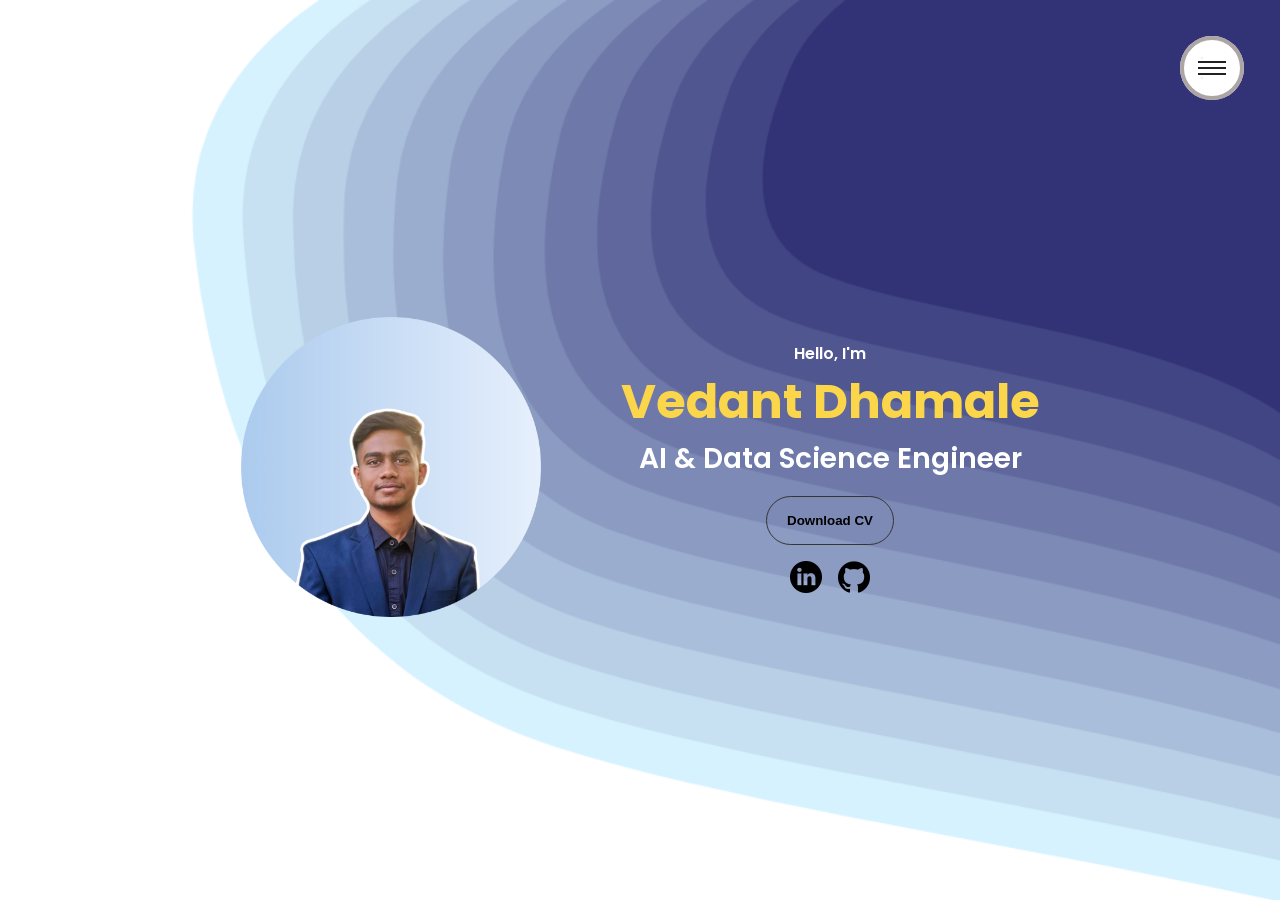
==== index.html @ cd1056b0 "Initial commit after clearing Git history" ====
<!DOCTYPE html>
<html lang="en" class="no-js">

<head>
	<meta charset="UTF-8" />
	<meta name="viewport" content="width=device-width, initial-scale=1">
	<link href="https://fonts.googleapis.com/css?family=Source+Sans+Pro:200,400|Arapey" rel="stylesheet">
	<link rel="stylesheet" type="text/css" href="css/demo.css" />
	<title>My Portfolio</title>
	<link rel="stylesheet" href="./css/style2.css" />
	<link rel="stylesheet" href="./css/mediaqueries.css" />
	<script>document.documentElement.className = 'js';</script>
	<style>
		.background {
			width: 100%;
			height: 100vh;
			background-image: url('./assets/bg-image.png');
			background-size: cover;
			background-repeat: no-repeat;
			background-position: center center;
		}
	</style>
</head>

<body class="demo-3">

	<div class="background">

		<main class="main main--demo-3">

			<div class="content content--demo-3">
				<div class="hamburger hamburger--demo-3 js-hover">
					<div class="hamburger__line hamburger__line--01">
						<div class="hamburger__line-in hamburger__line-in--01"></div>
					</div>
					<div class="hamburger__line hamburger__line--02">
						<div class="hamburger__line-in hamburger__line-in--02"></div>
					</div>
					<div class="hamburger__line hamburger__line--03">
						<div class="hamburger__line-in hamburger__line-in--03"></div>
					</div>
					<div class="hamburger__line hamburger__line--cross01">
						<div class="hamburger__line-in hamburger__line-in--cross01"></div>
					</div>
					<div class="hamburger__line hamburger__line--cross02">
						<div class="hamburger__line-in hamburger__line-in--cross02"></div>
					</div>
				</div>
				<br><br>
				<br>
				<!-- <br> -->

				<section id="profile">
					<div class="section__pic-container">
						<img src="./Photo.png" alt="Vedant Dhamale profile picture" />
					</div>
					<div class="section__text">
						<p class="section__text__p1">Hello, I'm</p>
						<h1 class="title">Vedant Dhamale</h1>
						<p class="section__text__p2">AI & Data Science Engineer</p>
						<div class="btn-container">
							<button class="btn btn-color-2" onclick="window.open('./assets/Vedant_Dhamale.pdf')">
								Download CV
							</button>

						</div>
						<div id="socials-container">
							<img src="./assets/linkedin.png" alt="My LinkedIn profile" class="icon"
								onclick="location.href='https://linkedin.com/'" />
							<img src="./assets/github.png" alt="My Github profile" class="icon"
								onclick="location.href='https://github.com/'" />
						</div>
					</div>
				</section>


				<!-- Menu icon list -->
				<div class="global-menu">
					<div class="global-menu__wrap">
						<a class="global-menu__item global-menu__item--demo-3" href="./index.html">Home</a>
						<a class="global-menu__item global-menu__item--demo-3" href="about.html">About</a>
						<a class="global-menu__item global-menu__item--demo-3" href="#">Experience</a>
						<a class="global-menu__item global-menu__item--demo-3" href="#">Projects</a>
					</div>
				</div>
				<svg class="shape-overlays" viewBox="0 0 100 100" preserveAspectRatio="none">
					<path class="shape-overlays__path"></path>
					<path class="shape-overlays__path"></path>
					<path class="shape-overlays__path"></path>
				</svg>

			</div>

		</main>
		<script src="js/demo.js"></script>
		<script src="js/easings.js"></script>
		<script src="js/demo3.js"></script>
		<script src="./js/script2.js"></script>
	</div>
</body>

</html>
---- css/demo.css ----
*,
*::after,
*::before {
	box-sizing: border-box;
}

/* html {
	background: #d9d9d9;
} */

body {
	font-family: 'Source Sans Pro', Avenir, 'Helvetica Neue', Helvetica, Arial, sans-serif;
	min-height: 100vh;
	color: #57585c;
	color: var(--color-text);	
	background-color: #fff;
	background-color: var(--color-bg);
	-webkit-font-smoothing: antialiased;
	-moz-osx-font-smoothing: grayscale;
}

 .demo-3 {
	--color-text: #fbd54a;
	/* --color-bg: #333; */
	--color-link: #4d4f5f;
	--color-link-hover: #bfb5b5;
	--color-info: #fff;
	/* --color-main-bg: #24262d; */
	--path-fill-1: #000000;
	--path-fill-2: #1d1d1f;
	--path-fill-3: #fbd54a;
	--color-title: #fff;
	--font-family-title: 'Arapey', serif;
	--font-size-title: 5vmax;
	--font-weight-title: 400;
	--color-menu: #000000;
	--color-menu-hover: #fff;
	--font-family-menu: 'Arapey', serif;
	--font-size-menu: 4vmax;
	--font-weight-menu: 400;
	--button-bg: #fff;
	--button-circle: #ada4a4;
	--button-line: #222;
} 

/* Fade effect
.js body {
	opacity: 0;
	transition: opacity 0.3s;		
}

.js body.render {
	opacity: 1;
} */

/* a {
	text-decoration: none;
	color: #5d93d8;
	color: var(--color-link);
	outline: none;
}

a:hover,
a:focus {
	color: #423c2b;
	color: var(--color-link-hover);
	outline: none;
} */

/* .hidden {
	position: absolute;
	overflow: hidden;
	width: 0;
	height: 0;
	pointer-events: none;
} */

/* Icons */
.icon {
	display:block;
	width: 2em;
	height: 2em;
	/* width: 50%;
	height: 100%; */
	/* margin: 0 auto; */
	/* fill: currentColor; */
}

.icon--keyboard {
	display: none;
}

main {
	position: relative;
	width: 100%;
	min-height: 100vh;
	background-color: var(--color-main-bg);
}
/* 
.content {
	position: relative;
	display: flex;
	justify-content: center;
	align-items: center;
	min-height: 100vh;
	margin: 0 auto;
	pointer-events: none;
} */

.content--fixed {
	position: fixed;
	top: 0;
	left: 0;
	display: grid;
	align-content: space-between;
	width: 100%;
	max-width: none;
	min-height: 0;
	height: 100vh;
	padding: 1.5em;
	grid-template-columns: 50% 50%;
	grid-template-rows: auto auto 4em;
	grid-template-areas: 'header ...'
	'... ...'
	'github demos';
}

.content--fixed a {
	pointer-events: auto;
}

/* Header */
.codrops-header {
	position: relative;
	z-index: 100;
	display: flex;
	flex-direction: row;
	align-items: flex-start;
	align-items: center;
	align-self: start;
	grid-area: header;
	justify-self: start;
}

.codrops-header__title {
	font-size: 1em;
	font-weight: bold;
	margin: 0;
	padding: 0.75em 0;
}

.info {
	margin: 0 0 0 1.25em;
	font-style: italic;
	color: var(--color-info);
	font-weight: bold;
}

.github {
	display: block;
	align-self: end;
	grid-area: github;
	justify-self: start;
	margin: 0.5em;
}

.demos {
	position: relative;
	display: block;
	align-self: end;
	text-align: center;
	grid-area: demos;
	margin-bottom: 0.5em;
}

.demo {
	margin: 0 0.15em;
}

.demo:hover,
.demo:focus {
	opacity: 0.5;
}

.demo span {
	white-space: nowrap;
	text-transform: lowercase;
	pointer-events: none;
}

.demo span::before {
	content: '#';
}
/* 
a.demo--current {
	pointer-events: none;
} */

/* Top Navigation Style */
.codrops-links {
	position: relative;
	display: flex;
	justify-content: center;
	margin: 0 1em 0 0;
	text-align: center;
	white-space: nowrap;
}

.codrops-icon {
	display: inline-block;
	margin: 0.15em;
	padding: 0.25em;
}

.demo-title {
	color: var(--color-title);
	font-family: var(--font-family-title);
	font-size: var(--font-size-title);
	font-weight: var(--font-weight-title);
}

.global-menu {
	width: 100vw;
	height: 90vh;
	display: flex;
	justify-content: center;
	align-items: center;
	position: fixed;
	top: 0;
	left: 0;
	pointer-events: none;
	z-index: 100;
}

.demo-5 .global-menu {
	text-align: center;
}

.global-menu__item {
	color: var(--color-menu);
	font-family: var(--font-family-menu);
	font-size: var(--font-size-menu);
	font-weight: var(--font-weight-menu);
	opacity: 0;
	transform: translateY(-100%);
	pointer-events: none;
	display: block;
	margin: 0.25em 0;
	transition: transform 0.3s, opacity 0.3s;
	transition-timing-function: ease-in;
}

.global-menu__item--demo-2:nth-child(odd) {
	transform: translateY(-100%) rotate(10deg);
}

.global-menu__item--demo-2:nth-child(even) {
	transform: translateY(-100%) rotate(-10deg);
}

.global-menu__item--demo-3 {
	transition: transform 0.1s, opacity 0.1s;
	transform: translateY(100%);
	transition-timing-function: ease-out;
}

.global-menu__item--demo-4,
.global-menu__item--demo-5 {
	transition: transform 0.1s, opacity 0.1s;
	transition-timing-function: ease-out;
}

.global-menu__item--demo-4 {
	transform: translateX(40%);
}

.global-menu__item--demo-5:nth-child(odd) {
	transform: translateX(100%) rotate(10deg) scale(0.5);
}

.global-menu__item--demo-5:nth-child(even) {
	transform: translateX(100%) rotate(-10deg) scale(0.5);
}

.global-menu__item--demo-6 {
	transform: translateY(100%);
}

.global-menu__item:hover {
	color: var(--color-menu-hover);
}

.global-menu__item.is-opened {
	opacity: 1;
	transform: translateY(0) rotate(0);
	pointer-events: auto;
	transition-timing-function: ease;
}

.global-menu__item--demo-4.is-opened,
.global-menu__item--demo-5.is-opened {
	transform: translateX(0) rotate(0);
}

.global-menu__item--demo-4.is-opened {
	transition-timing-function: cubic-bezier(0.230, 1.000, 0.355, 1.400);
}

.global-menu__item:nth-of-type(1) {
	transition-delay: 0s;
}

.global-menu__item.is-opened:nth-of-type(1) {
	transition-delay: 0.85s;
}

.global-menu__item:nth-of-type(2) {
	transition-delay: 0.05s;
}

.global-menu__item.is-opened:nth-of-type(2) {
	transition-delay: 0.8s;
}

.global-menu__item:nth-of-type(3) {
	transition-delay: 0.1s;
}

.global-menu__item.is-opened:nth-of-type(3) {
	transition-delay: 0.75s;
}

.global-menu__item:nth-of-type(4) {
	transition-delay: 0.15s;
}

.global-menu__item.is-opened:nth-of-type(4) {
	transition-delay: 0.7s;
}

/* demo 2 */
.global-menu__item--demo-2:nth-of-type(1) {
	transition-delay: 0s;
}

.global-menu__item--demo-2.is-opened:nth-of-type(1) {
	transition-delay: 0.85s;
}

.global-menu__item--demo-2:nth-of-type(2) {
	transition-delay: 0.05s;
}

.global-menu__item--demo-2.is-opened:nth-of-type(2) {
	transition-delay: 0.8s;
}

.global-menu__item--demo-2:nth-of-type(3) {
	transition-delay: 0.1s;
}

.global-menu__item--demo-2.is-opened:nth-of-type(3) {
	transition-delay: 0.75s;
}

.global-menu__item--demo-2:nth-of-type(4) {
	transition-delay: 0.15s;
}

.global-menu__item--demo-2.is-opened:nth-of-type(4) {
	transition-delay: 0.7s;
}

/* demo 3 */
.global-menu__item--demo-3.is-opened {
	transition-duration: 0.3s;
}

.global-menu__item--demo-3:nth-of-type(1) {
	transition-delay: 0s;
}

.global-menu__item--demo-3.is-opened:nth-of-type(1) {
	transition-delay: 0.65s;
}

.global-menu__item--demo-3:nth-of-type(2) {
	transition-delay: 0s;
}

.global-menu__item--demo-3.is-opened:nth-of-type(2) {
	transition-delay: 0.7s;
}

.global-menu__item--demo-3:nth-of-type(3) {
	transition-delay: 0s;
}

.global-menu__item--demo-3.is-opened:nth-of-type(3) {
	transition-delay: 0.75s;
}

.global-menu__item--demo-3:nth-of-type(4) {
	transition-delay: 0s;
}

.global-menu__item--demo-3.is-opened:nth-of-type(4) {
	transition-delay: 0.8s;
}

/* demo 4 */
.global-menu__item--demo-4.is-opened {
	transition-duration: 0.6s;
}

.global-menu__item--demo-4:nth-of-type(1) {
	transition-delay: 0s;
}

.global-menu__item--demo-4.is-opened:nth-of-type(1) {
	transition-delay: 0.45s;
}

.global-menu__item--demo-4:nth-of-type(2) {
	transition-delay: 0.05s;
}

.global-menu__item--demo-4.is-opened:nth-of-type(2) {
	transition-delay: 0.5s;
}

.global-menu__item--demo-4:nth-of-type(3) {
	transition-delay: 0.1s;
}

.global-menu__item--demo-4.is-opened:nth-of-type(3) {
	transition-delay: 0.55s;
}

.global-menu__item--demo-4:nth-of-type(4) {
	transition-delay: 0.15s;
}

.global-menu__item--demo-4.is-opened:nth-of-type(4) {
	transition-delay: 0.6s;
}

/* demo 5 */
.global-menu__item--demo-5.is-opened {
	transition-duration: 0.4s;
}

.global-menu__item--demo-5:nth-of-type(1) {
	transition-delay: 0s;
}

.global-menu__item--demo-5.is-opened:nth-of-type(1) {
	transition-delay: 0.55s;
}

.global-menu__item--demo-5:nth-of-type(2) {
	transition-delay: 0.05s;
}

.global-menu__item--demo-5.is-opened:nth-of-type(2) {
	transition-delay: 0.6s;
}

.global-menu__item--demo-5:nth-of-type(3) {
	transition-delay: 0.1s;
}

.global-menu__item--demo-5.is-opened:nth-of-type(3) {
	transition-delay: 0.65s;
}

.global-menu__item--demo-5:nth-of-type(4) {
	transition-delay: 0.15s;
}

.global-menu__item--demo-5.is-opened:nth-of-type(4) {
	transition-delay: 0.7s;
}

/* demo 6 */
.global-menu__item--demo-6.is-opened {
	transition-duration: 0.8s;
}

.global-menu__item--demo-6:nth-of-type(1) {
	transition-delay: 0.25s;
}

.global-menu__item--demo-6.is-opened:nth-of-type(1) {
	transition-delay: 1s;
}

.global-menu__item--demo-6:nth-of-type(2) {
	transition-delay: 0.2s;
}

.global-menu__item--demo-6.is-opened:nth-of-type(2) {
	transition-delay: 1.1s;
}

.global-menu__item--demo-6:nth-of-type(3) {
	transition-delay: 0.15s;
}

.global-menu__item--demo-6.is-opened:nth-of-type(3) {
	transition-delay: 1.2s;
}

.global-menu__item--demo-6:nth-of-type(4) {
	transition-delay: 0.1s;
}

.global-menu__item--demo-6.is-opened:nth-of-type(4) {
	transition-delay: 1.3s;
}

.shape-overlays {
	width: 100vw;
	height: 100vh;
	pointer-events: none;
	position: fixed;
	top: 0;
	left: 0;
}

.shape-overlays.is-opened {
	pointer-events: auto;
}

.shape-overlays__path:nth-of-type(1) {
	fill: var(--path-fill-1);
}

.shape-overlays__path:nth-of-type(2) {
	fill: var(--path-fill-2);
}

.shape-overlays__path:nth-of-type(3) {
	fill: var(--path-fill-3);
}

.shape-overlays__path:nth-of-type(4) {
	fill: var(--path-fill-4);
}

@-webkit-keyframes intervalHamburgerBorder {
	0% {
		opacity: 1;
		-webkit-transform: scale(1);
		transform: scale(1);
	}
	80% {
		-webkit-transform: scale(1.6);
		transform: scale(1.6);
	}
	100% {
		opacity: 0;
		-webkit-transform: scale(1.6);
		transform: scale(1.6);
	}
}

@keyframes intervalHamburgerBorder {
	0% {
		opacity: 1;
		-webkit-transform: scale(1);
		transform: scale(1);
	}
	80% {
		-webkit-transform: scale(1.6);
		transform: scale(1.6);
	}
	100% {
		opacity: 0;
		-webkit-transform: scale(1.6);
		transform: scale(1.6);
	}
}

.hamburger {
	width: 64px;
	height: 64px;
	display: block;
	position: relative;
	cursor: pointer;
	position: absolute;
	top: 2.25em;
	right: 2.25em;
	z-index: 110;
	border-radius: 50%;
	background-color: var(--button-bg);
	pointer-events: auto;
	-webkit-tap-highlight-color: rgba(0,0,0,0);
}

.hamburger::after {
	width: 64px;
	height: 64px;
	box-sizing: border-box;
	content: '';
	display: block;
	position: absolute;
	top: 0;
	left: 0;
	pointer-events: none;
	border: 4px solid var(--button-circle);
	border-radius: 50%;
	-webkit-animation-duration: 1.2s;
	animation-duration: 1.2s;
	-webkit-animation-name: intervalHamburgerBorder;
	animation-name: intervalHamburgerBorder;
	-webkit-animation-iteration-count: infinite;
	animation-iteration-count: infinite;
}

.hamburger__line {
	width: 28px;
	height: 2px;
	overflow: hidden;
	position: absolute;
	z-index: 10;
}

.hamburger__line-in {
	width: 84px;
	height: 2px;
	position: absolute;
	top: 0;
	left: 0;
}

.hamburger__line-in::before,
.hamburger__line-in::after {
	width: 28px;
	height: 2px;
	content: '';
	display: block;
	position: absolute;
	top: 0;
	background-color: var(--button-line);
}

.hamburger__line-in::before {
	left: -56px;
}

.hamburger__line-in::after {
	left: 0;
}

.hamburger__line--01,
.hamburger__line--02,
.hamburger__line--03,
.hamburger__line--cross01,
.hamburger__line--cross02 {
	left: 18px;
}

.hamburger__line--01 {
	top: 24.6px;
}

.hamburger__line--02,
.hamburger__line--cross01,
.hamburger__line--cross02 {
	top: 31px;
}

.hamburger__line--03 {
	top: 37.4px;
}

.hamburger__line--cross01 {
	-webkit-transform: rotate(45deg);
	transform: rotate(45deg);
}

.hamburger__line--cross02 {
	-webkit-transform: rotate(-45deg);
	transform: rotate(-45deg);
}

.hamburger__line {
	-webkit-transition-duration: 0.6s;
	transition-duration: 0.6s;
	-webkit-transition-timing-function: cubic-bezier(0.19, 1, 0.22, 1);
	transition-timing-function: cubic-bezier(0.19, 1, 0.22, 1);
}

.hamburger__line-in {
	-webkit-transition-duration: 0.6s;
	transition-duration: 0.6s;
	-webkit-transition-timing-function: cubic-bezier(0.19, 1, 0.22, 1);
	transition-timing-function: cubic-bezier(0.19, 1, 0.22, 1);
}

.hamburger__line-in::before,
.hamburger__line-in::after {
	-webkit-transition-timing-function: cubic-bezier(0.19, 1, 0.22, 1);
	transition-timing-function: cubic-bezier(0.19, 1, 0.22, 1);
	-webkit-transition-property: -webkit-transform;
	transition-property: -webkit-transform;
	transition-property: transform;
	transition-property: transform, -webkit-transform;
}

.hamburger__line-in--cross01,
.hamburger__line-in--cross02 {
	-webkit-transform: translateX(-33.3%);
	transform: translateX(-33.3%);
}

.hamburger__line-in--01 {
	-webkit-transition-delay: 0.2s;
	transition-delay: 0.2s;
}

.hamburger__line-in--02 {
	-webkit-transition-delay: 0.25s;
	transition-delay: 0.25s;
}

.hamburger__line-in--02::before,
.hamburger__line-in--02::after {
	-webkit-transition-delay: 0.05s;
	transition-delay: 0.05s;
}

.hamburger__line-in--03 {
	-webkit-transition-delay: 0.3s;
	transition-delay: 0.3s;
}

.hamburger__line-in--03::before,
.hamburger__line-in--03::after {
	-webkit-transition-delay: 0.1s;
	transition-delay: 0.1s;
}

.hamburger__line-in--cross01 {
	-webkit-transition-delay: 0.0s;
	transition-delay: 0.0s;
}

.hamburger__line-in--cross02 {
	-webkit-transition-delay: 0.05s;
	transition-delay: 0.05s;
}

.hamburger__line-in--cross02::before,
.hamburger__line-in--cross02::after {
	-webkit-transition-delay: 0.1s;
	transition-delay: 0.1s;
}

.hamburger.is-opened-navi .hamburger__line-in--01,
.hamburger.is-opened-navi .hamburger__line-in--02,
.hamburger.is-opened-navi .hamburger__line-in--03 {
	-webkit-transform: translateX(33.3%);
	transform: translateX(33.3%);
}

.hamburger.is-opened-navi .hamburger__line-in--cross01,
.hamburger.is-opened-navi .hamburger__line-in--cross02 {
	-webkit-transform: translateX(0);
	transform: translateX(0);
}

.hamburger.is-opened-navi .hamburger__line-in--01 {
	-webkit-transition-delay: 0s;
	transition-delay: 0s;
}

.hamburger.is-opened-navi .hamburger__line-in--02 {
	-webkit-transition-delay: 0.05s;
	transition-delay: 0.05s;
}

.hamburger.is-opened-navi .hamburger__line-in--03 {
	-webkit-transition-delay: 0.1s;
	transition-delay: 0.1s;
}

.hamburger.is-opened-navi .hamburger__line-in--cross01 {
	-webkit-transition-delay: 0.25s;
	transition-delay: 0.25s;
}

.hamburger.is-opened-navi .hamburger__line-in--cross02 {
	-webkit-transition-delay: 0.3s;
	transition-delay: 0.3s;
}

.hamburger:hover .hamburger__line-in::before,
.hamburger:hover .hamburger__line-in::after {
	-webkit-transform: translateX(200%);
	transform: translateX(200%);
}

.hamburger:hover .hamburger__line-in--01::before,
.hamburger:hover .hamburger__line-in--01::after,
.hamburger:hover .hamburger__line-in--02::before,
.hamburger:hover .hamburger__line-in--02::after,
.hamburger:hover .hamburger__line-in--03::before,
.hamburger:hover .hamburger__line-in--03::after {
	-webkit-transition-duration: 1s;
	transition-duration: 1s;
}

.hamburger:hover .hamburger__line-in--cross01::before,
.hamburger:hover .hamburger__line-in--cross01::after,
.hamburger:hover .hamburger__line-in--cross02::before,
.hamburger:hover .hamburger__line-in--cross02::after {
	-webkit-transition-duration: 0s;
	transition-duration: 0s;
}

.hamburger.is-opened-navi:hover .hamburger__line-in--cross01::before,
.hamburger.is-opened-navi:hover .hamburger__line-in--cross01::after,
.hamburger.is-opened-navi:hover .hamburger__line-in--cross02::before,
.hamburger.is-opened-navi:hover .hamburger__line-in--cross02::after {
	-webkit-transition-duration: 1s;
	transition-duration: 1s;
}

.hamburger.is-opened-navi:hover .hamburger__line-in--01::before,
.hamburger.is-opened-navi:hover .hamburger__line-in--01::after,
.hamburger.is-opened-navi:hover .hamburger__line-in--02::before,
.hamburger.is-opened-navi:hover .hamburger__line-in--02::after,
.hamburger.is-opened-navi:hover .hamburger__line-in--03::before,
.hamburger.is-opened-navi:hover .hamburger__line-in--03::after {
	-webkit-transition-duration: 0s;
	transition-duration: 0s;
}


@media screen and (min-width: 55em) {
	.icon--keyboard {
		position: absolute;
		right: 0.55em;
		bottom: -30%;
		display: block;
		width: 54px;
		height: 46px;
		fill: var(--color-link);
	}
	.demos {
		display: flex;
		padding-right: 80px;
		justify-self: end;
	}
	.demo {
		display: block;
		width: 17px;
		height: 17px;
		margin: 0 4px;
		border-radius: 50%;
		background: var(--color-link);
	}
	a.demo--current {
		background: var(--color-link-hover);
	}
	.demo span {
		position: absolute;
		line-height: 1;
		right: 100%;
		display: none;
		margin: 0 1em 0 0;
	}
	.demo--current span {
		display: block;
	}
}

@media screen and (max-width: 55em) {
	html,
	body {
		overflow-x: hidden;
		width: 100vw;
		height: 100%;
	}
	.hamburger {
		position: fixed;
		top: 0.5em;
		right: 0.5em;
		transform: scale(0.75);
	}
	.content {
		height: auto;
		min-height: 0;
		padding-bottom: 10em;
		flex-direction: column;
	}
	.content--fixed {
		position: relative;
		z-index: 0;
		display: block;
		padding: 0.85em;
	}
	.codrops-header {
		flex-direction: column;
		align-items: center;
	}
	.codrops-header__title {
		font-weight: bold;
		padding-bottom: 0.25em;
		text-align: center;
	}
	.github {
		display: block;
		margin: 1em auto;
	}
	.codrops-links {
		margin: 0;
	}
}
---- css/style2.css ----
/* GENERAL */

@import url("https://fonts.googleapis.com/css2?family=Poppins:wght@300;400;500;600&display=swap");


* {
  margin: 0;
  padding: 0;
}

body {
  font-family: "Poppins", sans-serif;
}

html {
  scroll-behavior: smooth;
}

p {
  color: rgb(255, 255, 255);
}

/* TRANSITION */

a,
.btn {
  transition: all 300ms ease;
}

/* DESKTOP NAV */

nav,
.nav-links {
  display: flex;
}

nav {
  justify-content: space-around;
  align-items: center;
  height: 17vh;
}

.nav-links {
  gap: 2rem;
  list-style: none;
  font-size: 1.5rem;
}

a {
  color: black;
  text-decoration: none;
  text-decoration-color: white;
}

a:hover {
  color: grey;
  text-decoration: underline;
  text-underline-offset: 1rem;
  text-decoration-color: rgb(181, 181, 181);
}

.logo {
  font-size: 2rem;
}

.logo:hover {
  cursor: default;
}

/* HAMBURGER MENU */

#hamburger-nav {
  display: none;
}

.hamburger-menu {
  position: relative;
  display: inline-block;
}

.hamburger-icon {
  display: flex;
  flex-direction: column;
  justify-content: space-between;
  height: 24px;
  width: 30px;
  cursor: pointer;
}

.hamburger-icon span {
  width: 100%;
  height: 2px;
  background-color: black;
  transition: all 0.3 ease-in-out;
}

.menu-links {
  position: absolute;
  top: 100%;
  right: 0;
  background-color: white;
  width: fit-content;
  max-height: 0;
  overflow: hidden;
  transition: all 0.3 ease-in-out;
}

.menu-links a {
  display: block;
  padding: 10px;
  text-align: center;
  font-size: 1.5rem;
  color: black;
  text-decoration: none;
  transition: all 0.3 ease-in-out;
}

.menu-links li {
  list-style: none;
}

.menu-links.open {
  max-height: 300px;
}

.hamburger-icon.open span:first-child {
  transform: rotate(45deg) translate(10px, 5px);
}

.hamburger-icon.open span:nth-child(2) {
  opacity: 0;
}

.hamburger-icon.open span:last-child {
  transform: rotate(-45deg) translate(10px, -5px);
}

.hamburger-icon span:first-child {
  transform: none;
}

.hamburger-icon span:first-child {
  opacity: 1;
}

.hamburger-icon span:first-child {
  transform: none;
}

/* SECTIONS */

section {
  padding-top: 4vh;
  height: 96vh;
  margin: 0 10rem;
  box-sizing: border-box;
  min-height: fit-content;
}

.section-container {
  display: flex;
}

/* PROFILE SECTION */

#profile {
  display: flex;
  justify-content: center;
  gap: 5rem;
  height: 80vh;
  /* margin-top: 2%; */
}

.section__pic-container {
  display: flex;
  height: 400px;
  width: 400px;
  margin: auto 0;
}

.section__text {
  align-self: center;
  text-align: center;
}

.section__text p {
  font-weight: 600;
}

.section__text__p1 {
  text-align: center;
}

.section__text__p2 {
  font-size: 1.75rem;
  margin-bottom: 1rem;
}

.title {
  font-size: 3rem;
  text-align: center;
}

#socials-container {
  display: flex;
  justify-content: center;
  margin-top: 1rem;
  gap: 1rem;
}

/* ICONS */

.icon {
  cursor: pointer;
  height: 2rem;
}

/* BUTTONS */

.btn-container {
  display: flex;
  justify-content: center;
  gap: 1rem;
}

.btn {
  font-weight: 600;
  transition: all 300ms ease;
  padding: 1rem;
  width: 8rem;
  border-radius: 2rem;
}

.btn-color-1,
.btn-color-2 {
  border: rgb(53, 53, 53) 0.1rem solid;
}

.btn-color-1:hover,
.btn-color-2:hover {
  cursor: pointer;
}

.btn-color-1,
.btn-color-2:hover {
  background: rgb(53, 53, 53);
  color: white;
}

.btn-color-1:hover {
  background: rgb(0, 0, 0);
}

.btn-color-2 {
  background: none;
}

.btn-color-2:hover {
  border: rgb(255, 255, 255) 0.1rem solid;
}

.btn-container {
  gap: 1rem;
}

/* ABOUT SECTION */

#about {
  position: relative;
}

.about-containers {
  gap: 2rem;
  margin-bottom: 2rem;
  margin-top: 2rem;
}

.about-details-container {
  justify-content: center;
  flex-direction: column;
}

.about-containers,
.about-details-container {
  display: flex;
}

.about-pic {
  border-radius: 1rem;
}

.arrow {
  position: absolute;
  right: -5rem;
  bottom: 2.5rem;
}

.details-container {
  padding: 1.5rem;
  flex: 1;
  background: white;
  border-radius: 2rem;
  border: rgb(53, 53, 53) 0.1rem solid;
  border-color: rgb(163, 163, 163);
  text-align: center;
}

.section-container {
  gap: 4rem;
  height: 80%;
}

.section__pic-container {
  height: 300px;
  width: 300px;
  margin: auto 0;
}

/* EXPERIENCE SECTION */

#experience {
  position: relative;
}

.experience-sub-title {
  color: rgb(85, 85, 85);
  font-weight: 600;
  font-size: 1.75rem;
  margin-bottom: 2rem;
}

.experience-details-container {
  display: flex;
  justify-content: center;
  flex-direction: column;
}

.article-container {
  display: flex;
  text-align: initial;
  flex-wrap: wrap;
  flex-direction: row;
  gap: 2.5rem;
  justify-content: space-around;
}

article {
  display: flex;
  width: 10rem;
  justify-content: space-around;
  gap: 0.5rem;
}

article .icon {
  cursor: default;
}

/* PROJECTS SECTION */

#projects {
  position: relative;
}

.color-container {
  border-color: rgb(163, 163, 163);
  background: rgb(250, 250, 250);
}

.project-img {
  border-radius: 2rem;
  width: 90%;
  height: 90%;
}

.project-title {
  margin: 1rem;
  color: black;
}

.project-btn {
  color: black;
  border-color: rgb(163, 163, 163);
}

/* CONTACT */

#contact {
  display: flex;
  justify-content: center;
  flex-direction: column;
  height: 70vh;
}

.contact-info-upper-container {
  display: flex;
  justify-content: center;
  border-radius: 2rem;
  border: rgb(53, 53, 53) 0.1rem solid;
  border-color: rgb(163, 163, 163);
  background: (250, 250, 250);
  margin: 2rem auto;
  padding: 0.5rem;
}

.contact-info-container {
  display: flex;
  align-items: center;
  justify-content: center;
  gap: 0.5rem;
  margin: 1rem;
}

.contact-info-container p {
  font-size: larger;
}

.contact-icon {
  cursor: default;
}

.email-icon {
  height: 2.5rem;
}

/* FOOTER SECTION */

footer {
  height: 26vh;
  margin: 0 1rem;
}

footer p {
  text-align: center;
}
---- css/mediaqueries.css ----
@media screen and (max-width: 1400px) {
  #profile {
    height: 83vh;
    margin-bottom: 6rem;
  }
  .about-containers {
    flex-wrap: wrap;
  }
  #contact,
  #projects {
    height: fit-content;
  }
}

@media screen and (max-width: 1200px) {
  #desktop-nav {
    display: none;
  }
  #hamburger-nav {
    display: flex;
  }
  #experience,
  .experience-details-container {
    margin-top: 2rem;
  }
  #profile,
  .section-container {
    display: block;
  }
  .arrow {
    display: none;
  }
  section,
  .section-container {
    height: fit-content;
  }
  section {
    margin: 0 5%;
  }
  .section__pic-container {
    width: 275px;
    height: 275px;
    margin: 0 auto 2rem;
  }
  .about-containers {
    margin-top: 0;
  }
}

@media screen and (max-width: 600px) {
  #contact,
  footer {
    height: 40vh;
  }
  #profile {
    height: 83vh;
    margin-bottom: 0;
  }
  article {
    font-size: 1rem;
  }
  footer nav {
    height: fit-content;
    margin-bottom: 2rem;
  }
  .about-containers,
  .contact-info-upper-container,
  .btn-container {
    flex-wrap: wrap;
  }
  .contact-info-container {
    margin: 0;
  }
  .contact-info-container p,
  .nav-links li a {
    font-size: 1rem;
  }
  .experience-sub-title {
    font-size: 1.25rem;
  }
  .logo {
    font-size: 1.5rem;
  }
  .nav-links {
    flex-direction: column;
    gap: 0.5rem;
    text-align: center;
  }
  .section__pic-container {
    width: auto;
    height: 46vw;
    justify-content: center;
  }
  .section__text__p2 {
    font-size: 1.25rem;
  }
  .title {
    font-size: 2rem;
  }
  .text-container {
    text-align: justify;
  }
}
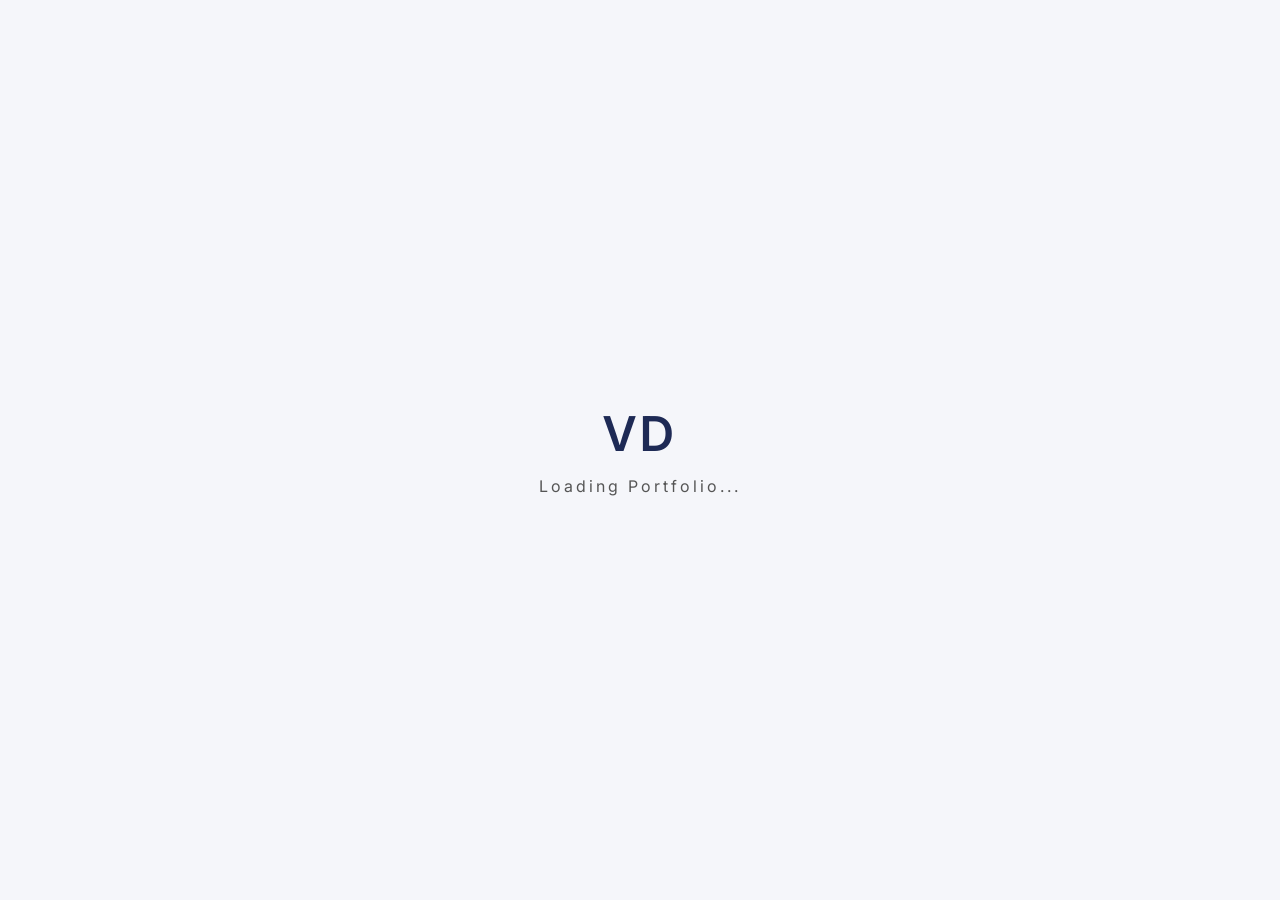
==== commit 4fc8f3f6: "updating portfolio" ====
--- a/index.html
+++ b/index.html
@@ -4,13 +4,19 @@
 <head>
 	<meta charset="UTF-8" />
 	<meta name="viewport" content="width=device-width, initial-scale=1">
-	<link href="https://fonts.googleapis.com/css?family=Source+Sans+Pro:200,400|Arapey" rel="stylesheet">
+	<link href="https://fonts.googleapis.com/css2?family=Inter:wght@400;500;600&display=swap" rel="stylesheet">
 	<link rel="stylesheet" type="text/css" href="css/demo.css" />
 	<title>My Portfolio</title>
 	<link rel="stylesheet" href="./css/style2.css" />
 	<link rel="stylesheet" href="./css/mediaqueries.css" />
 	<script>document.documentElement.className = 'js';</script>
+
 	<style>
+		body {
+			font-family: 'Playfair Display', serif;
+		}
+
+		/* ===== BACKGROUND ===== */
 		.background {
 			width: 100%;
 			height: 100vh;
@@ -19,16 +25,128 @@
 			background-repeat: no-repeat;
 			background-position: center center;
 		}
+
+		/* ===== MINIMAL LOADER ===== */
+		.loader {
+			position: fixed;
+			inset: 0;
+			background: #f5f6fa;
+			display: flex;
+			flex-direction: column;
+			align-items: center;
+			justify-content: center;
+			z-index: 9999;
+			font-family: 'Inter', sans-serif;
+			opacity: 0;
+			animation: fadeInLoader 0.6s ease forwards;
+		}
+
+		.loader-logo {
+			font-weight: 600;
+			font-size: 3rem;
+			color: #1e2a55;
+			letter-spacing: 4px;
+			transform: scale(0.5);
+			opacity: 0;
+			animation: popUp 1.2s ease forwards 0.3s;
+		}
+
+		.loader h2 {
+			margin-top: 0.8rem;
+			font-weight: 400;
+			font-size: 1rem;
+			color: #555;
+			letter-spacing: 3px;
+			opacity: 0;
+			animation: fadeText 1.4s ease forwards 0.6s;
+		}
+
+		/* ===== ANIMATIONS ===== */
+		@keyframes popUp {
+			0% {
+				opacity: 0;
+				transform: scale(0.5);
+			}
+
+			80% {
+				opacity: 1;
+				transform: scale(1.05);
+			}
+
+			100% {
+				opacity: 1;
+				transform: scale(1);
+			}
+		}
+
+		@keyframes fadeText {
+			from {
+				opacity: 0;
+			}
+
+			to {
+				opacity: 1;
+			}
+		}
+
+		@keyframes fadeInLoader {
+			from {
+				opacity: 0;
+			}
+
+			to {
+				opacity: 1;
+			}
+		}
+
+		@keyframes fadeOutLoader {
+			from {
+				opacity: 1;
+			}
+
+			to {
+				opacity: 0;
+				visibility: hidden;
+			}
+		}
+
+		/* ===== INTRO TEXT ===== */
+		.intro-desc {
+			font-family: 'Poppins', sans-serif;
+			font-size: 1rem;
+			color: #333;
+			line-height: 1.8;
+			max-width: 600px;
+			margin: 0 auto 2rem;
+			padding: 0 1.5rem;
+			text-align: center;
+		}
+
+		/* ===== CONNECT TEXT ===== */
+		.connect-text {
+			font-family: 'Poppins', sans-serif;
+			font-size: 1rem;
+			color: #1e2a55;
+			margin-bottom: 0.8rem;
+			text-align: center;
+			letter-spacing: 0.4px;
+			font-weight: 500;
+		}
 	</style>
 </head>
 
 <body class="demo-3">
+	<!-- ===== LOADER ===== -->
+	<div class="loader">
+		<div class="loader-logo">VD</div>
+		<h2>Loading Portfolio...</h2>
+	</div>
 
 	<div class="background">
-
 		<main class="main main--demo-3">
-
 			<div class="content content--demo-3">
+
+				<!-- ===== HAMBURGER ===== -->
 				<div class="hamburger hamburger--demo-3 js-hover">
 					<div class="hamburger__line hamburger__line--01">
 						<div class="hamburger__line-in hamburger__line-in--01"></div>
@@ -46,57 +164,74 @@
 						<div class="hamburger__line-in hamburger__line-in--cross02"></div>
 					</div>
 				</div>
-				<br><br>
-				<br>
-				<!-- <br> -->
-
+
+				<br><br><br>
+
+				<!-- ===== PROFILE SECTION ===== -->
 				<section id="profile">
 					<div class="section__pic-container">
 						<img src="./Photo.png" alt="Vedant Dhamale profile picture" />
 					</div>
-					<div class="section__text">
+					<div class="section__text" style="margin-top: 4rem;">
 						<p class="section__text__p1">Hello, I'm</p>
 						<h1 class="title">Vedant Dhamale</h1>
-						<p class="section__text__p2">AI & Data Science Engineer</p>
-						<div class="btn-container">
-							<button class="btn btn-color-2" onclick="window.open('./assets/Vedant_Dhamale.pdf')">
-								Download CV
-							</button>
-
-						</div>
+						<p class="section__text__p2">Artifical Intelligence & Data Science Engineer</p>
+
+						<p class="intro-desc">
+							I’m Vedant, an aspiring Artificial Intelligence and Data Science Engineer, focused on
+							creating intelligent systems
+							and impactful machine learning solutions. My passion lies in transforming complex data into
+							meaningful insights
+							and building models that make a difference.
+						</p>
+
+						<p class="connect-text">Connect with me:</p>
+
 						<div id="socials-container">
 							<img src="./assets/linkedin.png" alt="My LinkedIn profile" class="icon"
-								onclick="location.href='https://linkedin.com/'" />
-							<img src="./assets/github.png" alt="My Github profile" class="icon"
-								onclick="location.href='https://github.com/'" />
+								onclick="window.open('https://www.linkedin.com/in/vedant-dhamale-0ab58b286', '_blank')" />
+							<img src="./assets/github.png" alt="My GitHub profile" class="icon"
+								onclick="window.open('https://github.com/VedantDhamale', '_blank')" />
 						</div>
 					</div>
 				</section>
 
-
-				<!-- Menu icon list -->
+				<!-- ===== MENU ===== -->
 				<div class="global-menu">
 					<div class="global-menu__wrap">
 						<a class="global-menu__item global-menu__item--demo-3" href="./index.html">Home</a>
-						<a class="global-menu__item global-menu__item--demo-3" href="about.html">About</a>
+						<a class="global-menu__item global-menu__item--demo-3" href="about2.html">About</a>
 						<a class="global-menu__item global-menu__item--demo-3" href="#">Experience</a>
-						<a class="global-menu__item global-menu__item--demo-3" href="#">Projects</a>
+						<a class="global-menu__item global-menu__item--demo-3" href="./project.html">Projects</a>
 					</div>
 				</div>
+
 				<svg class="shape-overlays" viewBox="0 0 100 100" preserveAspectRatio="none">
 					<path class="shape-overlays__path"></path>
 					<path class="shape-overlays__path"></path>
 					<path class="shape-overlays__path"></path>
 				</svg>
-
 			</div>
-
 		</main>
-		<script src="js/demo.js"></script>
-		<script src="js/easings.js"></script>
-		<script src="js/demo3.js"></script>
-		<script src="./js/script2.js"></script>
 	</div>
+
+	<!-- ===== JS FILES ===== -->
+	<script src="js/demo.js"></script>
+	<script src="js/easings.js"></script>
+	<script src="js/demo3.js"></script>
+	<script src="./js/script2.js"></script>
+
+	<script>
+		window.addEventListener("load", () => {
+			const loader = document.querySelector(".loader");
+			setTimeout(() => {
+				loader.style.animation = "fadeOutLoader 0.8s ease forwards";
+			}, 1700);
+			setTimeout(() => {
+				loader.style.display = "none";
+			}, 2500);
+		});
+	</script>
 </body>
 
-</html>
+</html>
